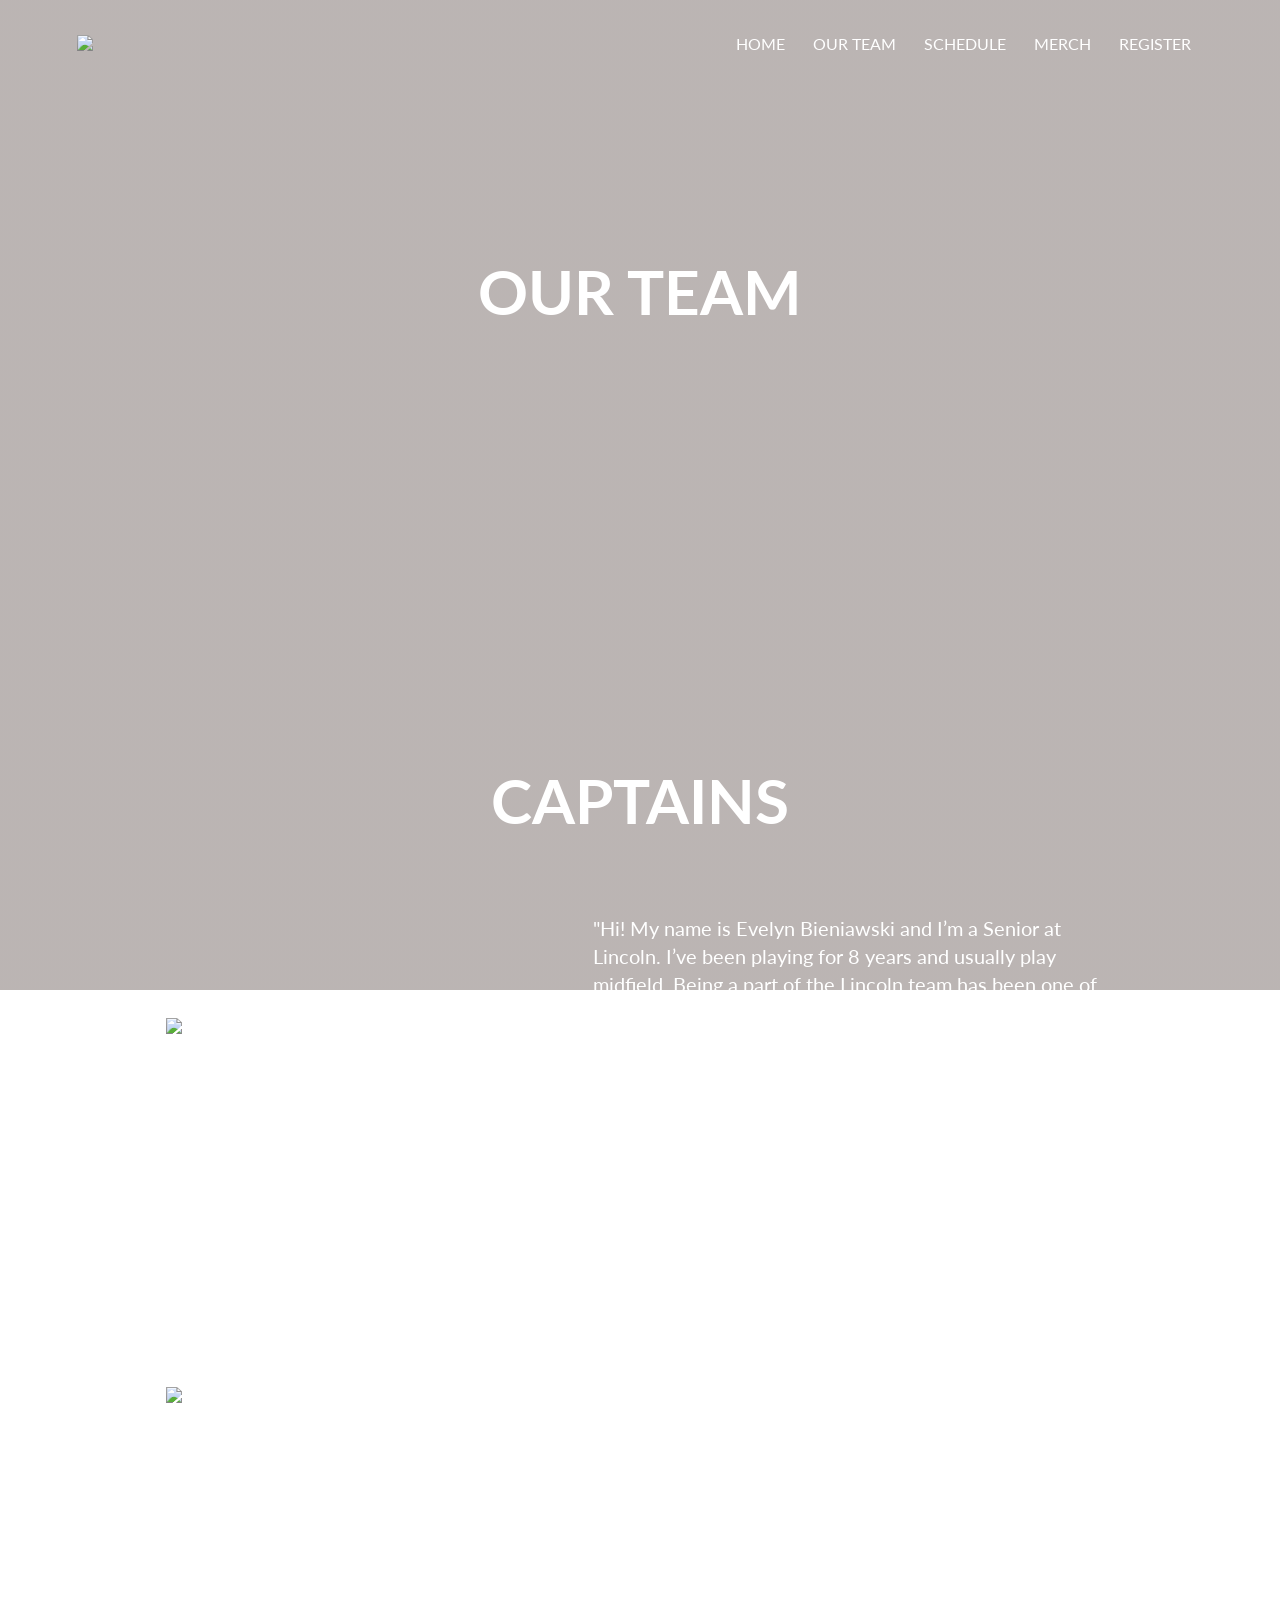
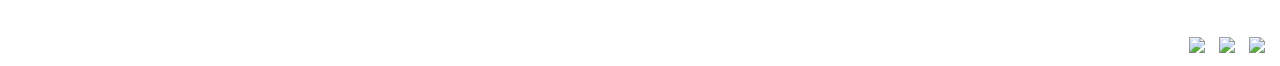
==== our-team.html @ 25fdcbeb "Add files via upload" ====
<!DOCTYPE html>
<head>
	<meta name="viewport" content="width=device-width, initial-scale=1.0">
	<title>Lincoln Women's Lacrosse Site</title>
	<link rel="stylesheet" href="style.css">
	<link rel="preconnect" href="https://fonts.gstatic.com" crossorigin>
	<link href="https://fonts.googleapis.com/css2?family=Lato:ital,wght@0,400;0,700;1,400;1,700&display=swap" rel="stylesheet">
</head>

<body>

<section class="headert">
<nav>
	<a href="index.html"><img src="images/logo.png"></a>
<div class="nav-links">
<ul>
	<li><a href="index.html">HOME</a></li>
	<li><a href="our-team.html">OUR TEAM</a></li>
	<li><a href="schedule26.html">SCHEDULE</a></li>
	<li><a href="https://lincolnhslacrosse.secondslide.io/">MERCH</a></li>
	<li><a href="https://account.usalacrosse.com/event/view/08eea169-bc5d-4d64-b89e-0233224212e4?utm_source=ig&utm_medium=social&utm_content=link_in_bio">REGISTER</a></li>
</ul>
</div>
</nav>

<div class="text-box1">
	<br><br><h1>OUR TEAM</h1>
</div>

<div class="text-box2">
	<h1>CAPTAINS</h1>
	<div class="text-captains">
		<img src="images/evelyn.jpeg">
		<p>"Hi! My name is Evelyn Bieniawski and I’m a Senior at Lincoln. I’ve been playing for 8 years and usually play midfield. Being a part of the Lincoln team has been one of the most rewarding parts of high school. As a less popular sport, I’m proud of the community we’ve built to keep the energy for our team going. What I love is our attitude—we strive to have fun, work hard, and grow together, and I’m so excited to see how the team continues to evolve."</p>
	</div>
	<div class="text-captains">
		<img src="images/persephone.jpeg">
		<p>"Hey!! My name is Persephone Huish and I am a Senior. I have been playing lacrosse since my Sophomore year and I play a mix of attack and midfielder. Lacrosse has been such a fun opportunity for me to meet new people, engage in a new sport, and build up my leadership skills on and off the field. I never would have thought that my spontaneous decision to try out one day would have led to me being here three years later, but I love coming to practice everyday and seeing so much energy, commitment, and learning in the tight-knit community that we have formed. Go Lynx!!"</p>
	</div> <!-- remember to form a new div class for each captain-->
	<!--<h2>25/26 ROSTER</h2>
	<p>roster w/ name, position, grad year in list form</p>-->
</div>

<div class="contact">
	<p>Contact Us</p>
	<a href="https://www.instagram.com/lincolnwomenslacrosse"><img src="images/instagram.png"></a>
	<a href="https://go.teamsnap.com/8235585/home"><img src="images/teamsnap.png"></a>
	<a href="mailto:"><img src="images/email.png"></a>
</div>
</section>
</body>
---- style.css ----
/*INDEX*/
*{
	margin: 0;
	padding: 0;
	font-family: 'Lato', sans-serif;
}

.headerh{
	min-height: 100vh;
	width: 100%;
	background-image: linear-gradient(rgba(30,9,4,0.3),rgba(30,9,4,0.3)), url(images/aboutus.jpg);
	background-attachment: fixed;
	background-position: center;
	background-repeat: no-repeat;
	background-position: top;
	background-size: 100% 130%;
	position: relative;
}

.headert{
	min-height: 100vh;
	width: 100%;
	background-image: linear-gradient(rgba(30,9,4,0.3),rgba(30,9,4,0.3)),url(images/lincolnteam.jpg);
	background-attachment: fixed;
	background-position: center;
	background-repeat: no-repeat;
	background-position: top;
	background-size: 100% 110%;
	position: relative;
}

.headers{
	min-height: 100vh:
	width: 100%;
	background-image: url(images/schedule.jpg);
	background-attachment: fixed;
	background-position: center;
	background-repeat: no-repeat;
	background-position: top;
	background-size: 100%;
	position: relative;
}

nav{
	display: flex;
	padding: 2% 6%;
	justify-content: space-between;
	align-items:center;
}
nav img{
	width: 70px;
}
.nav-links{
	flex: 1;
	text-align: right;
}
.nav-links ul li{
	list-style: none;
	display: inline-block;
	padding: 8px 12px;
	position: relative;
}
.nav-links ul li a{
	color: #fff; /*will change to white*/
	text-decoration: none;
	font-size: 16px;
}
.nav-links ul li::after{
	content: '';
	width: 0%;
	height: 2px;
	background: #e2211c;
	display: block;
	margin: auto;
	transition: 0.5s;
}
.nav-links ul li:hover::after{
	width: 100%;
}

.contact{
	margin: auto;
	padding: 10px;
	margin-bottom: 0px;
	text-align: right;
}
.contact p{
	margin: 0 9px 10px;
	font-size: 14px;
	color: #fff;
}

.contact img{
	height: 30px;
	margin: 0 5px;
	position: relative;
}

/*ABOUT PAGE*/
.text-box1{
	width: 90%;
	margin: auto;
	padding-top: 10%;
	padding-bottom: 8%;
	text-align: center;
}
.text-box1 h1{
	font-size: 62px;
	color: #fff; /*will change to white*/
}
.text-box1 p{
	width: 70%;
	margin: auto;
	padding: 2%;
	font-size: 20px;
	line-height: 1.4;
	color: #fff;
}

/*TEAM PAGE*/
.text-box2{
	width: 100%;
	color: #fff;
	margin: auto;
	text-align: center;
	margin-top: 24%;
}
.text-box2 h1{
	font-size: 62px;
	padding: 2%;
	color: #fff;
}
.text-captains{
	margin: auto;
	display: flex;
	gap: 7%;
	flex-wrap: wrap;
	width: 74%;
	padding: 4%;
}
.text-captains img{
	width: 38%;
	margin: auto;
}
.text-captains p{
	flex: 1;
	margin: auto;
	text-align: left;
	line-height: 1.4;
	font-size: 20px;
	color: #fff;
}


/*SCHED PAGE*/
.calendar{
	background-color: #fff
	margin: auto;
}
.calendar h1{
	text-align: center;
	padding-top: 2%;
	font-size: 62px;
	color: #fff;
}
.calendar p{
	text-align: center;
	padding-top: 2%;
	position: relative;
	font-size: 30px;
	color: #fff;
}
.calendar img{
	display: block;
	margin: auto;
	width: 70%;
}
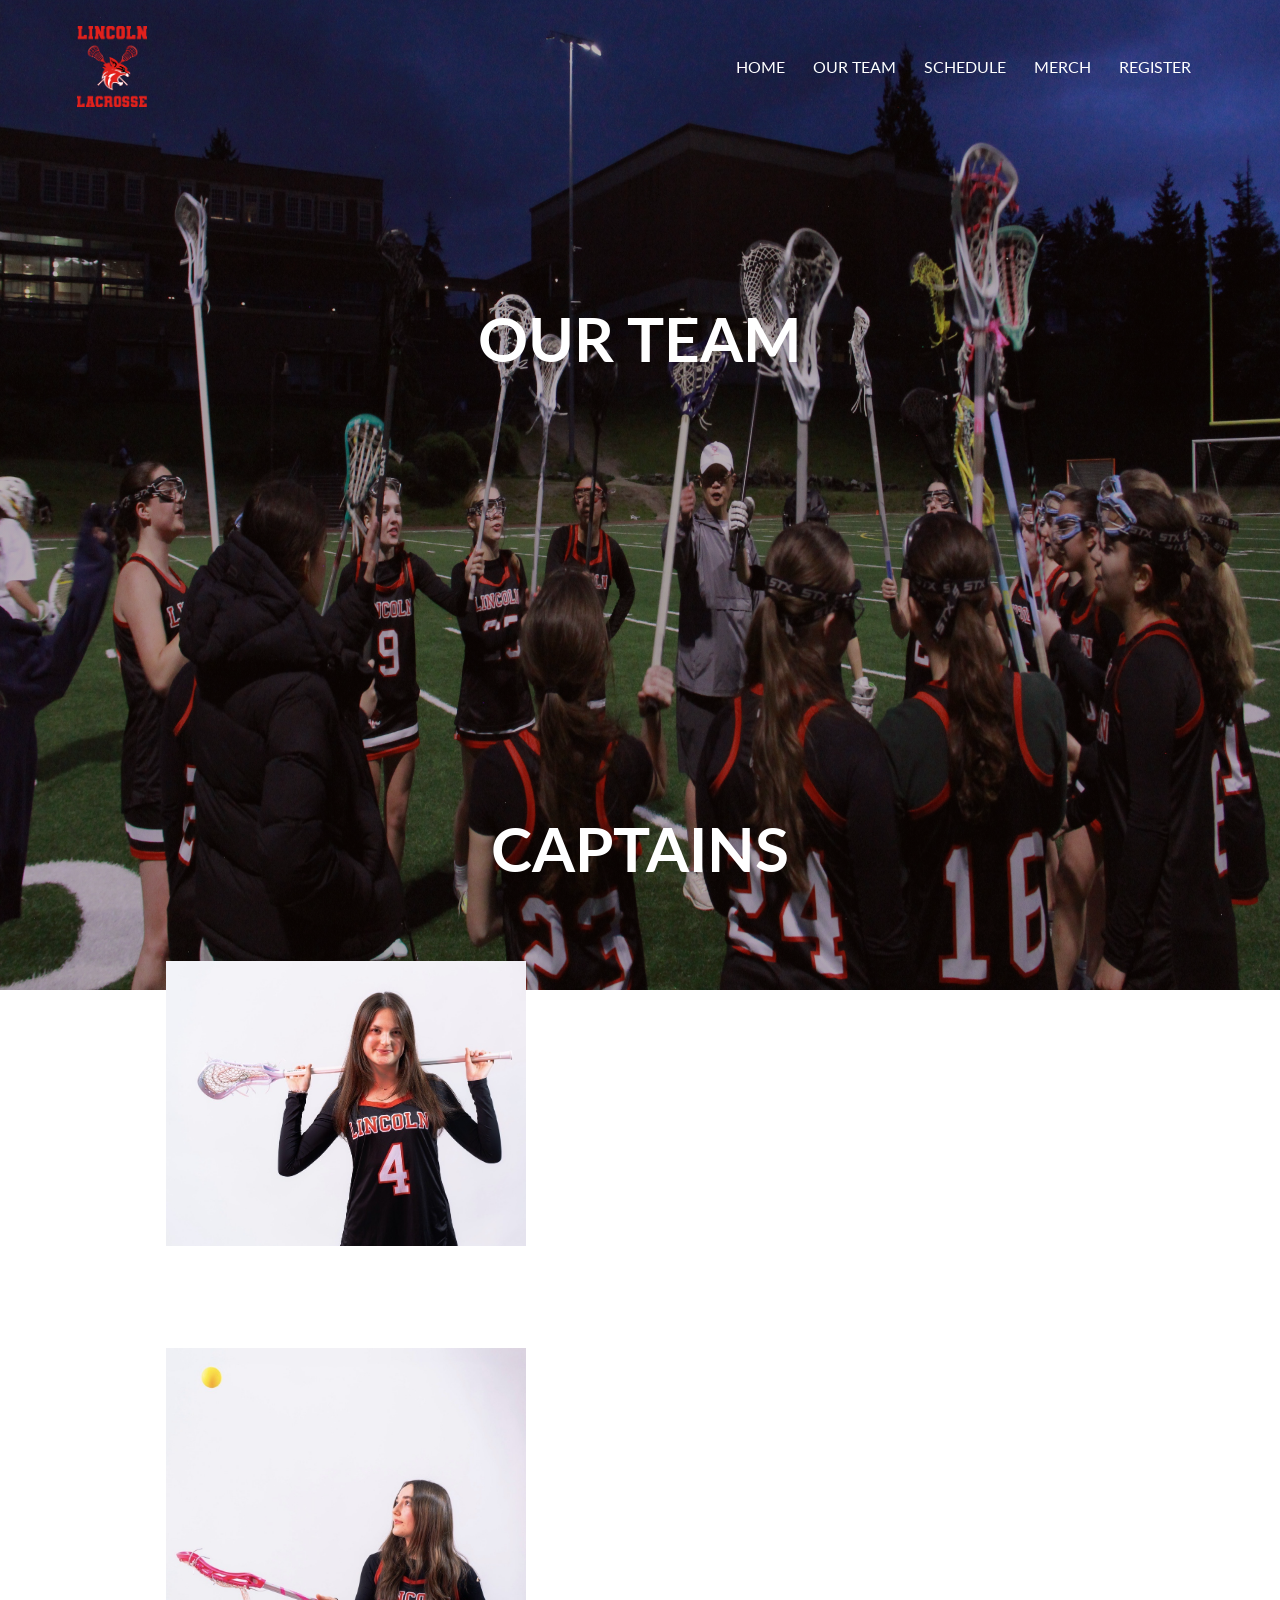
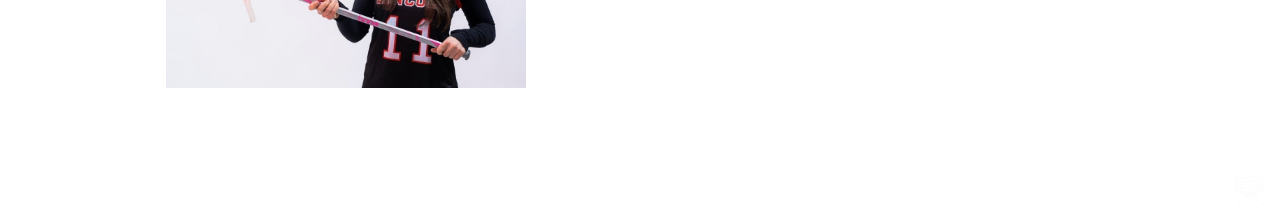
==== commit 0ea414aa: "Update our-team.html" ====
--- a/our-team.html
+++ b/our-team.html
@@ -16,7 +16,7 @@
 <ul>
 	<li><a href="index.html">HOME</a></li>
 	<li><a href="our-team.html">OUR TEAM</a></li>
-	<li><a href="schedule26.html">SCHEDULE</a></li>
+	<li><a href="schedule.html">SCHEDULE</a></li>
 	<li><a href="https://lincolnhslacrosse.secondslide.io/">MERCH</a></li>
 	<li><a href="https://account.usalacrosse.com/event/view/08eea169-bc5d-4d64-b89e-0233224212e4?utm_source=ig&utm_medium=social&utm_content=link_in_bio">REGISTER</a></li>
 </ul>
@@ -48,4 +48,4 @@
 	<a href="mailto:"><img src="images/email.png"></a>
 </div>
 </section>
-</body>+</body>
--- a/style.css
+++ b/style.css
@@ -8,7 +8,7 @@
 .headerh{
 	min-height: 100vh;
 	width: 100%;
-	background-image: linear-gradient(rgba(30,9,4,0.3),rgba(30,9,4,0.3)), url(images/aboutus.jpg);
+	background-image: linear-gradient(rgba(30,9,4,0.3),rgba(30,9,4,0.3)), url(images/aboutus.JPG);
 	background-attachment: fixed;
 	background-position: center;
 	background-repeat: no-repeat;
@@ -20,7 +20,7 @@
 .headert{
 	min-height: 100vh;
 	width: 100%;
-	background-image: linear-gradient(rgba(30,9,4,0.3),rgba(30,9,4,0.3)),url(images/lincolnteam.jpg);
+	background-image: linear-gradient(rgba(30,9,4,0.3),rgba(30,9,4,0.3)),url(images/lincolnteam.JPG);
 	background-attachment: fixed;
 	background-position: center;
 	background-repeat: no-repeat;
@@ -32,7 +32,7 @@
 .headers{
 	min-height: 100vh:
 	width: 100%;
-	background-image: url(images/schedule.jpg);
+	background-image: url(images/schedule.JPG);
 	background-attachment: fixed;
 	background-position: center;
 	background-repeat: no-repeat;
@@ -176,4 +176,4 @@
 	width: 70%;
 }
 
-	+	
